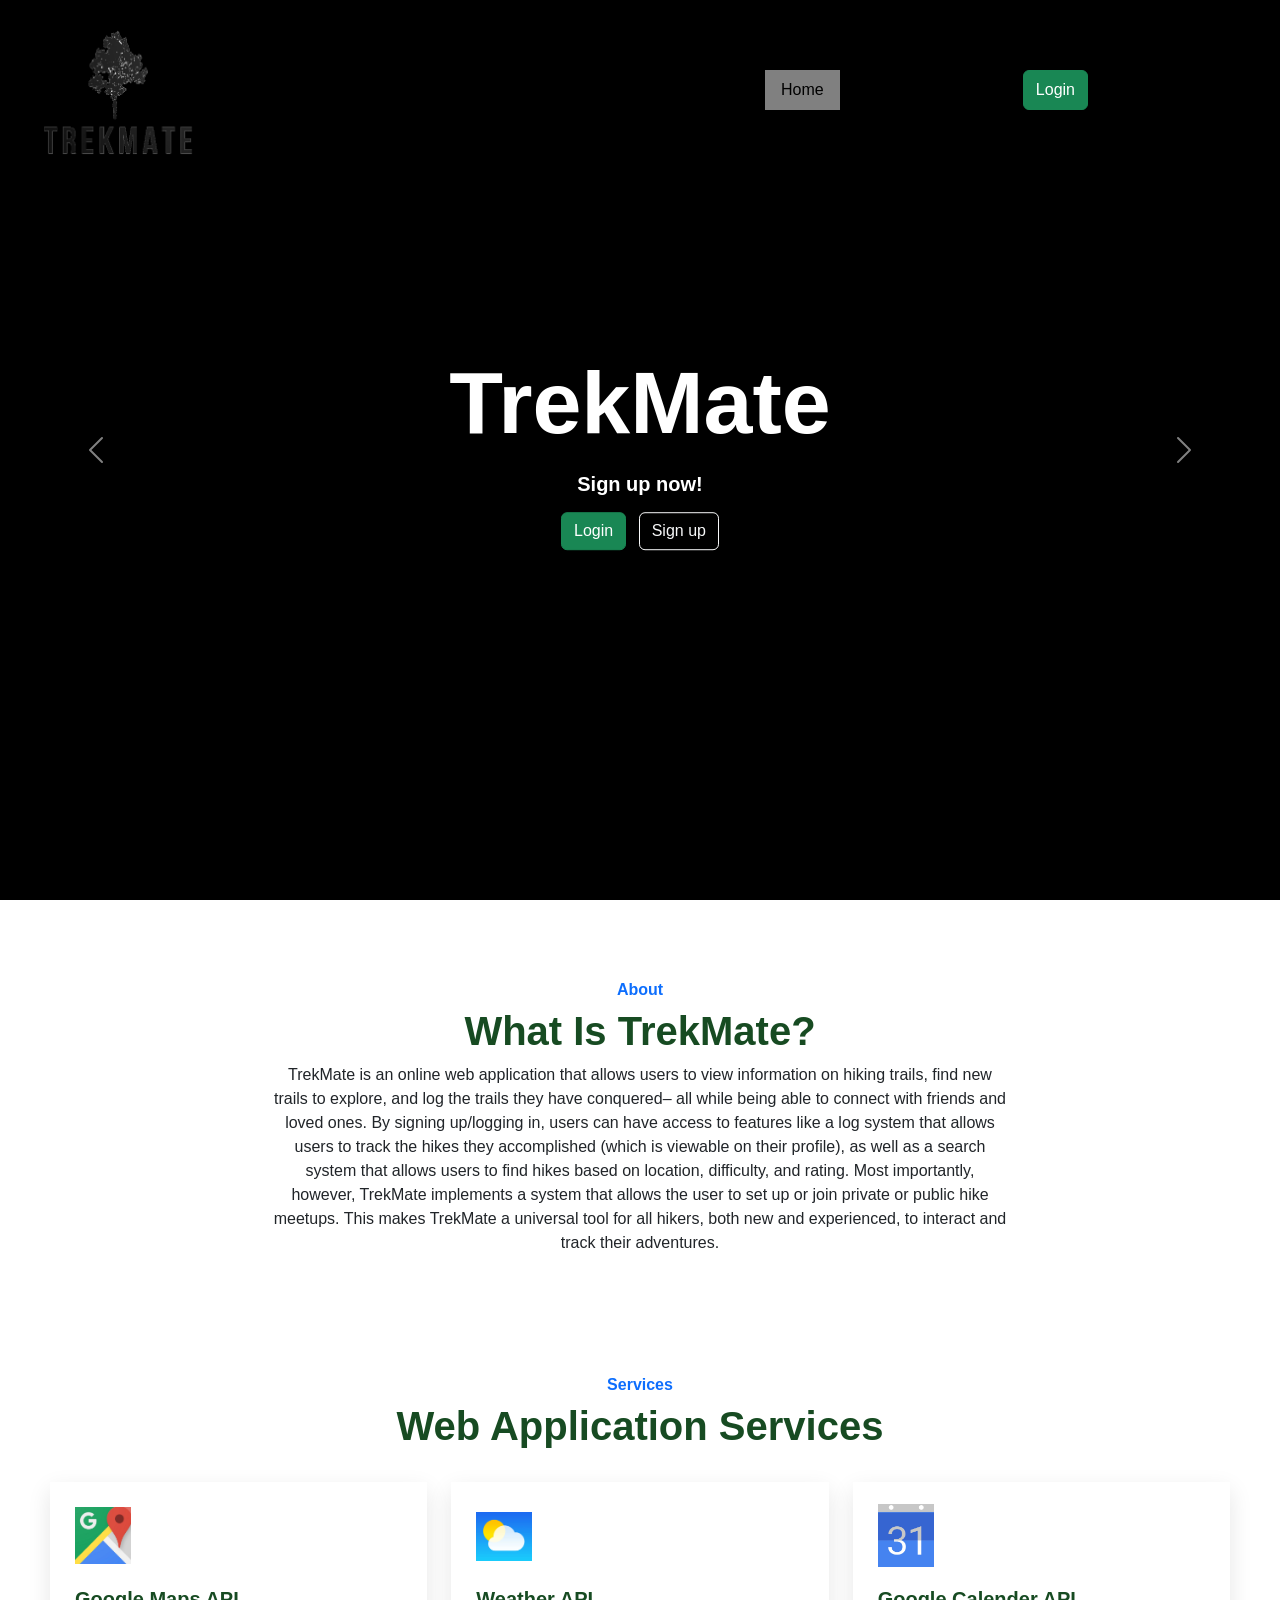
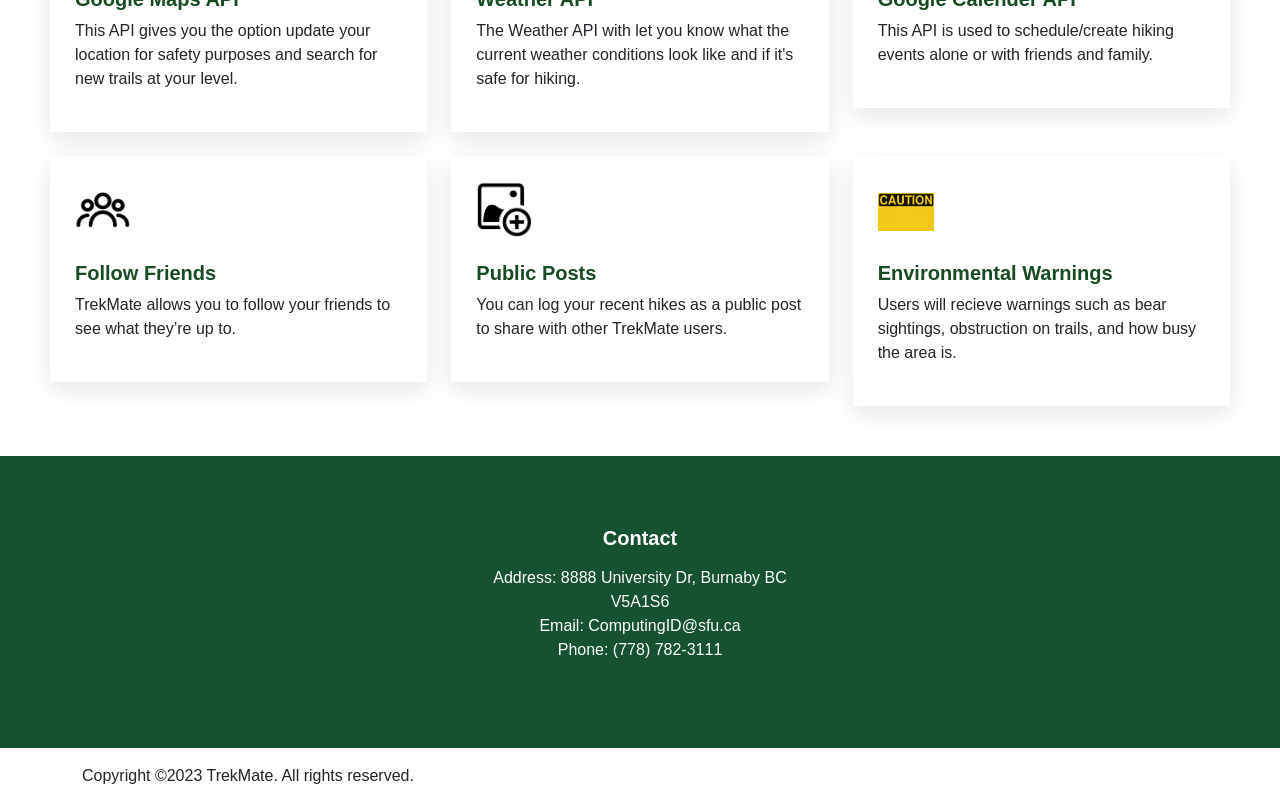
==== hike app/demo/target/classes/static/LandingPage.html @ 89145972 "second commit" ====
<!DOCTYPE html>
<html lang="en">
<head>
    <meta charset="UTF-8">
    <meta http-equiv="X-UA-Compatible" content="IE=edge">
    <meta name="viewport" content="width=device-width, initial-scale=1.0">
    <title>TrekMate</title>
    <link href="https://cdn.jsdelivr.net/npm/bootstrap@5.3.0/dist/css/bootstrap.min.css" rel="stylesheet" integrity="sha384-9ndCyUaIbzAi2FUVXJi0CjmCapSmO7SnpJef0486qhLnuZ2cdeRhO02iuK6FUUVM" crossorigin="anonymous">
	<link rel="stylesheet" type="text/css" href="css/LandingPage.css">
	<script type="text/javascript" src="https://code.jquery.com/jquery-3.4.1.js"></script>
    <link rel="icon" href="img/logo1.jpg" type="image/gif/jpg">
</head>
<body>
    <div class="container-fluid">
		<div class="row">
            
            <!-- The nav bar -->
			<div class="col-md-12 navbar">
				<a href="#" class="logo"><img src="img/logo1trans.png" alt=""></a>
				<ul class="nav">
					<li class="nav-item active"><a href="#" class="nav-link">Home</a></li>
                    <li class="nav-item"><a href="#about" class="nav-link">About</a></li>
                    <li class="nav-item"><a href="#features" class="nav-link">Services</a></li>
					<!-- INPUT connect to login page here -->
                    <button class="btn btn-success ms-lg-3">Login</button>
				</ul>
			</div>
            <!-- end of nav -->

            
            <!-- this is the sliding part -->
			<div id="slides" class="carousel slide" data-ride="carousel">

			    <div class="carousel-inner">
			        <div class="carousel-item active">

			                <div class="info">
                                <h1 class="display-4 text-white">TrekMate</h1>
                                <h5 class="text-white my-3">Sign up now!</h5>
                                <!-- INPUT connect to login page and sign UP page here -->
                                <a href="#" class="btn me-2 btn-success">Login</a>
                                <a href="#" class="btn btn-outline-light">Sign up</a>
			      	        </div>
			        </div>

			        <div class="carousel-item">
			    	    <div class="info">
                            <h1>Connect With Friends!</h1>
                            <p>Sign up now</p>
                            <!-- INPUT connect to login page and sign UP page here -->
                            <a href="#" class="btn me-2 btn-success">Login</a>
                            <a href="#" class="btn btn-outline-light">Sign up</a>
			      	    </div>
			        </div>
                    <div class="carousel-item">
                        <div class="info">
                            <h1>Find New Trails!</h1>
                            <p>Sign up now</p>
                            <!-- INPUT connect to login page and sign UP page here -->
                            <a href="#" class="btn me-2 btn-success">Login</a>
                            <a href="#" class="btn btn-outline-light">Sign up</a>
                            <p></p>
                        </div>
                    </div>
                    <div class="carousel-item">
                        <div class="info">
                            <h1>Track Your Progress!</h1>
                            <p>Sign up now</p>
                            <!-- INPUT connect to login page and sign UP page here -->
                            <a href="#" class="btn me-2 btn-success">Login</a>
                            <a href="#" class="btn btn-outline-light">Sign up</a>
                            <p></p>
                        </div>
                    </div>
			  </div>
                <a class="carousel-control-prev" href="#slides" role="button" data-slide="prev">
                    <span class="carousel-control-prev-icon" aria-hidden="true"></span>
                    <span class="sr-only"></span>
                </a>
                <a class="carousel-control-next" href="#slides" role="button" data-slide="next">
                    <span class="carousel-control-next-icon" aria-hidden="true"></span>
                    <span class="sr-only"></span>
                </a>
			</div>
            <!-- end of slides -->
		</div>
	</div>



<!-- ABOUT THE APP -->
<section id="about">
    <div class="container">
        <div class="row mb-4">
            <div class="col-md-8 mx-auto text-center">
                <h6 class="text-primary">About</h6>
                <h1>What Is TrekMate?</h1>
                <p> TrekMate is an online web application that allows users to view information on hiking trails, 
                    find new trails to explore, and log the trails they have conquered–
                    all while being able to connect with friends and loved ones. By signing up/logging in, 
                    users can have access to features like a log system that allows users to track the hikes they accomplished (which is viewable on their profile), 
                    as well as a search system that allows users to find hikes based on location, difficulty, and rating. 
                    Most importantly, however, TrekMate implements a system that allows the user to set up or join private or public hike meetups. 
                    This makes TrekMate a universal tool for all hikers, both new and experienced, to interact and track their adventures.</p>
            </div>
        </div>
    </div>
</section>
<!-- about the app -->


<!-- THE FEATURES -->
    <section id="features">
        <div class="feat">
            
            <div class="row mb-4">
                <div class="col-md-8 mx-auto text-center">
                    <h6 class="text-primary">Services</h6>
                    <h1>Web Application Services</h1>
                </div>
            </div>

            <div class="row g-4">

                <div class="col-lg-4 col-sm-6">
                    <div class="service card-effect bounceInUp">
                        <div class="iconbox">
                            <i class='bx bxs-check-shield'><img src="img/maps.png" alt=""></i>

                        </div>
                        <h5 class="mt-4 mb-2">Google Maps API</h5>
                        <p>This API gives you the option update your location for safety purposes and search for new trails at your level.</p>
                    </div>
                </div>
                <div class="col-lg-4 col-sm-6">
                    <div class="service card-effect">
                        <div class="iconbox">
                            <i class='bx bxs-comment-detail'><img src="img/weather.png" alt=""></i>
                        </div>
                        <h5 class="mt-4 mb-2">Weather API</h5>
                        <p>The Weather API with let you know what the current weather conditions look like and if it's safe for hiking.</p>
                    </div>
                </div>

                <div class="col-lg-4 col-sm-6">
                    <div class="service card-effect">
                        <div class="iconbox">
                            <i class='bx bxs-comment-detail'><img src="img/calender.png" alt=""></i>
                        </div>
                        <h5 class="mt-4 mb-2">Google Calender API</h5>
                        <p> This API is used to schedule/create hiking events alone or with friends and family.</p>
                    </div>
                </div>

                <div class="col-lg-4 col-sm-6">
                    <div class="service card-effect">
                        <div class="iconbox">
                            <i class='bx bxs-comment-detail'><img src="img/followers.png" alt=""></i>
                        </div>
                        <h5 class="mt-4 mb-2">Follow Friends</h5>
                        <p> TrekMate allows you to follow your friends to see what they’re up to.</p>
                    </div>
                </div>

                <div class="col-lg-4 col-sm-6">
                    <div class="service card-effect">
                        <div class="iconbox">
                            <i class='bx bxs-comment-detail'><img src="img/post.png" alt=""></i>
                        </div>
                        <h5 class="mt-4 mb-2">Public Posts</h5>
                        <p> You can log your recent hikes as a public post to share with other TrekMate users.</p>
                    </div>
                </div>


                <div class="col-lg-4 col-sm-6">
                    <div class="service card-effect">
                        <div class="iconbox">
                            <i class='bx bxs-comment-detail'><img src="img/warning.png" alt=""></i>
                        </div>
                        <h5 class="mt-4 mb-2">Environmental Warnings</h5>
                        <p> Users will recieve warnings such as bear sightings, obstruction on trails, and how busy the area is.</p>
                    </div>
                </div>
                   
            </div>
        </div>

    </section><!-- // end of features -->






<!-- the footer -->
    <footer>
        <div class="footer-top">
            <div class="container">
                <div class="row gy-4">
                    <div class="col-lg-4">
                        
                    </div>
                   
                    
                    <div class="col-lg-4">
                        <h5 class="text-white text-center" >Contact</h5>
                     
                        <ul class="list-unstyled text-center text-white my-3">
                            <li>Address: 8888 University Dr, Burnaby BC V5A1S6</li>
                            <li>Email: ComputingID@sfu.ca</li>
                            <li>Phone: (778) 782-3111</li>
                        </ul>
                        
                    </div>
                </div>
            </div>
        </div>
        
        <div class="footer-bottom py-3">
            <div class="container">
                <div class="row">
                    <div class="col-md-6">
                        <p class="mb-0">Copyright ©2023 TrekMate. All rights reserved.
                            </p>
                    </div>
                </div>
            </div>
        </div>
    </footer>
<!-- the footer -->

<script type="text/javascript" src="https://stackpath.bootstrapcdn.com/bootstrap/4.4.1/js/bootstrap.min.js"></script>
</body>
</html>
---- hike app/demo/target/classes/static/css/LandingPage.css ----
*{
	margin: 0;
	padding: 0;
	box-sizing: border-box;
	font-family: Arial, Helvetica, sans-serif;
}


/* 
navbar */

.navbar{
	position: absolute;
	top: 0;
	z-index: 99999;
	padding:25px 0;
}
.navbar .logo{
	font-size: 1.5em;
	text-transform: uppercase;
	font-weight: 750;
	letter-spacing: 2px;
}
.navbar ul.nav{
	margin-right: 15%;
}
.navbar ul.nav li.active, .navbar ul.nav li:hover{
	background:rgba(255, 255, 255, 0.5);
	color: #000;

}
.navbar ul.nav li a{
	color: #000000;
	font-size: 1em;
	font-weight: 500;

}
.navbar ul.nav li.active a, .navbar ul.nav li:hover a{
	color: #000;
}
/* end of nav */


/*slides... #slides = the id of the slide show*/
#slides{
	position: relative;
    padding-top: 0;
    padding-left: 0;
    padding-right: 0;
	height: 100vh;
	width: 100%;
}
#slides .carousel-inner{
	position: relative;
	height: 100%;
	width: 100%;
    overflow-x: hidden;
	background: #000;
}
#slides .carousel-inner:before{
	position: absolute;
	content: '';
	background: rgba(0, 0, 0, 0.45);
	top: 0;
	left: 0;
	height: 100%;
	width: 100%;
	z-index: 1;
}
#slides .carousel-inner .carousel-item{
	position: relative;
	height: 100%;
	width:100%;
	background: url(../img/img3.jpg);
	background-size: cover;
	background-position: center;
	background-attachment: fixed;
}
#slides .carousel-inner .carousel-item:nth-child(2){
	background: url(../img/img1.jpg);
	background-size: 100% 100%;
	background-position: center;
	background-attachment: fixed;
}
#slides .carousel-inner .carousel-item:nth-child(3){
	background: url(../img/img5.jpg);
	background-size: 100% 100%;
	background-position: center;
	background-attachment: fixed;
}
#slides .carousel-inner .carousel-item:nth-child(4){
	background: url(../img/img2.jpg);
	background-size: 100% 100%;
	background-position: center;
	background-attachment: fixed;
}


#slides .carousel-inner .carousel-item .info{
	position: absolute;
	top: 50%;
	transform: translateY(-50%);
	height: auto;
	width: 100%;
	z-index: 1;
	text-align: center;
}
#slides .carousel-inner .carousel-item h1{
	height: auto;
	color: #fff;
	width: 100%;
	z-index: 1;
	text-align: center;
	font-size: 5.5em;
	font-weight: 750;
}
#slides .carousel-inner .carousel-item p{
	height: auto;
	color: #ccc;
	width: 100%;
	z-index: 1;
	text-align: center;
	font-size: 1.2em;
	font-weight: 500;
}
/* end of slides */


/* the nav bar logo sizing */
.logo img{
    width: 200px;
    float: left;
    padding-left: 20%;
    padding-top: 2%;
}
 /* end of logo */



/* color variables */
:root {
    --primary: #0a5f2d;
    --dark: #174b22;
    --body: #000000;
    --white: #ffffff;
    --box-shadow: 0 8px 22px rgba(0, 0, 0, 0.1);
}


h1,h2,h3,h4,h5,h6,
.display-4 {
    color: var(--dark);
    font-weight: 700;
}

img {
    width: 100%;
}

#about {
    padding-top: 80px;
    padding-bottom: 0px;
    z-index: 1;
}
#features {
    padding-top: 80px;
    padding-bottom: 50px;
    z-index: 1;
}

.card-effect {
    box-shadow: var(--box-shadow);
    background-color: var(--white);
    padding: 25px;
    transition: all 0.35s ease;
}

.card-effect:hover {
    box-shadow: none;
    transform: translateY(5px);
}

.feat{
    padding-left: 50px;
    padding-right: 50px;
}


.iconbox {
    width: 56px;
    height: 56px;
    display: flex;
    align-items: center;
    justify-content: center;
    color: var(--white);
    font-size: 32px;
    border-radius: 100px;
    flex: none;
}


.service {
    position: relative;
    z-index: 2;
    overflow: hidden;
}

.service::after {
    content: '';
    width: 100%;
    height: 100%;
    position: absolute;
    top: -100%;
    left: 0;
    background-color: var(--primary);
    z-index: -1;
    opacity: 0;
    transition: all 0.4s ease;
}

.service:hover::after {
    opacity: 1;
    top: 0;
}

.social-icons {
    display: flex;
    justify-content: center;
}
.social-icons a {
    width: 34px;
    height: 34px;
    background-color: var(--primary);
    border-radius: 2px solid var(--primary);
    color: var(--white);
    display: flex;
    justify-content: center;
    align-items: center;
    border-radius: 100px;
    margin-left: 5px;
    transition: all 0.4s ease;
    border: 2px solid var(--primary);
}

.social-icons a:hover {
    color: var(--primary);
    background-color: transparent;
    border-color: var(--primarys);
}


form input.form-control {
    height: 56px;
}

form .form-control {
    border: transparent;
    border-radius: 0;
    background-color: rgba(57, 163, 196, 0.02);
}

.footer-top {
    padding-top: 70px;
    padding-bottom: 70px;
    background-color:#175230;
}

.footer-top a {
    color: var();
}

.footer-top a:hover {
    color: var(--white);
}

.footer-bottom {
    background-color: #ffffff;
}
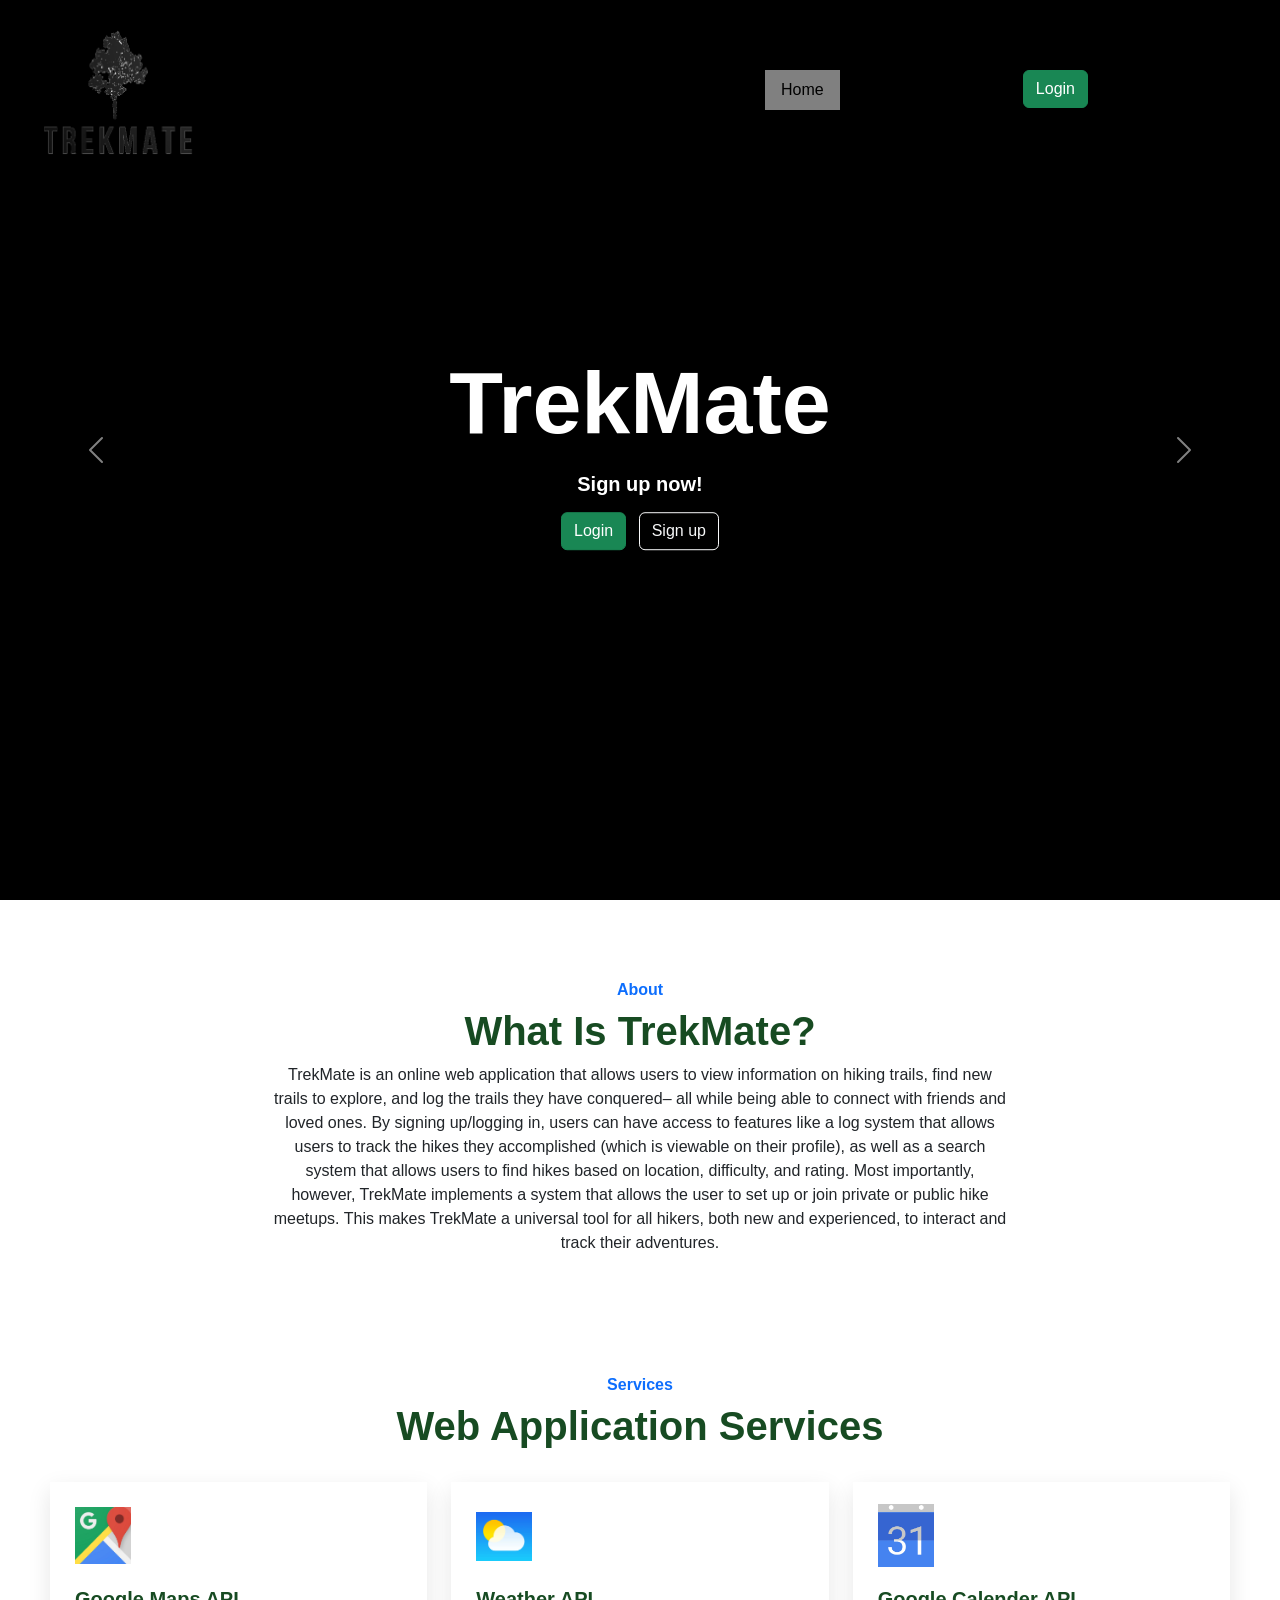
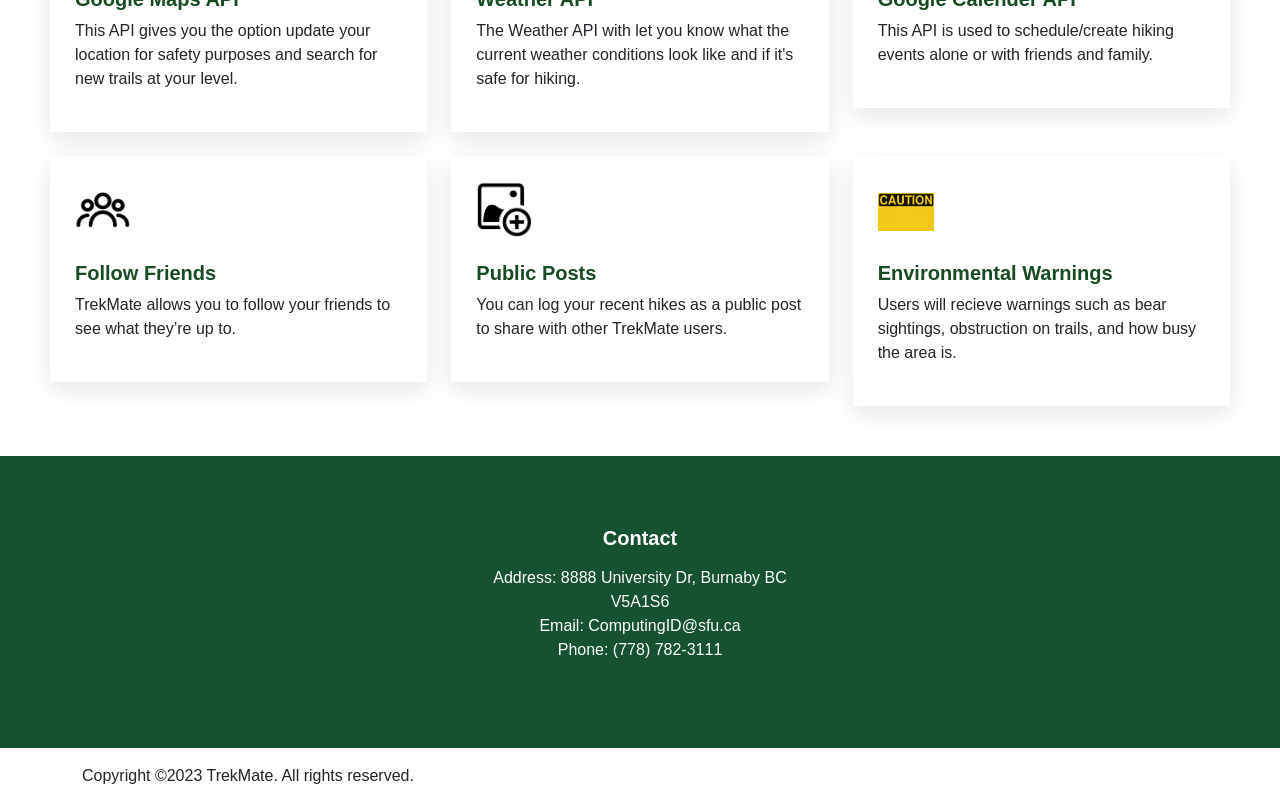
==== commit 0042bf3a: "commit three" ====
--- a/hike app/demo/target/classes/static/LandingPage.html
+++ b/hike app/demo/target/classes/static/LandingPage.html
@@ -22,7 +22,7 @@
                     <li class="nav-item"><a href="#about" class="nav-link">About</a></li>
                     <li class="nav-item"><a href="#features" class="nav-link">Services</a></li>
 					<!-- INPUT connect to login page here -->
-                    <button class="btn btn-success ms-lg-3">Login</button>
+                   <a href="welcome.html"> <button class="btn btn-success ms-lg-3">Login</button> </a>
 				</ul>
 			</div>
             <!-- end of nav -->
@@ -38,8 +38,8 @@
                                 <h1 class="display-4 text-white">TrekMate</h1>
                                 <h5 class="text-white my-3">Sign up now!</h5>
                                 <!-- INPUT connect to login page and sign UP page here -->
-                                <a href="#" class="btn me-2 btn-success">Login</a>
-                                <a href="#" class="btn btn-outline-light">Sign up</a>
+                                <a href="welcome.html" class="btn me-2 btn-success">Login</a>
+                                <a href="register.html" class="btn btn-outline-light">Sign up</a>
 			      	        </div>
 			        </div>
 
@@ -48,8 +48,8 @@
                             <h1>Connect With Friends!</h1>
                             <p>Sign up now</p>
                             <!-- INPUT connect to login page and sign UP page here -->
-                            <a href="#" class="btn me-2 btn-success">Login</a>
-                            <a href="#" class="btn btn-outline-light">Sign up</a>
+                            <a href="welcome.html" class="btn me-2 btn-success">Login</a>
+                            <a href="register.html" class="btn btn-outline-light">Sign up</a>
 			      	    </div>
 			        </div>
                     <div class="carousel-item">
@@ -57,8 +57,8 @@
                             <h1>Find New Trails!</h1>
                             <p>Sign up now</p>
                             <!-- INPUT connect to login page and sign UP page here -->
-                            <a href="#" class="btn me-2 btn-success">Login</a>
-                            <a href="#" class="btn btn-outline-light">Sign up</a>
+                            <a href="welcome.html" class="btn me-2 btn-success">Login</a>
+                            <a href="register.html" class="btn btn-outline-light">Sign up</a>
                             <p></p>
                         </div>
                     </div>
@@ -67,8 +67,8 @@
                             <h1>Track Your Progress!</h1>
                             <p>Sign up now</p>
                             <!-- INPUT connect to login page and sign UP page here -->
-                            <a href="#" class="btn me-2 btn-success">Login</a>
-                            <a href="#" class="btn btn-outline-light">Sign up</a>
+                            <a href="welcome.html" class="btn me-2 btn-success">Login</a>
+                            <a href="register.html" class="btn btn-outline-light">Sign up</a>
                             <p></p>
                         </div>
                     </div>
